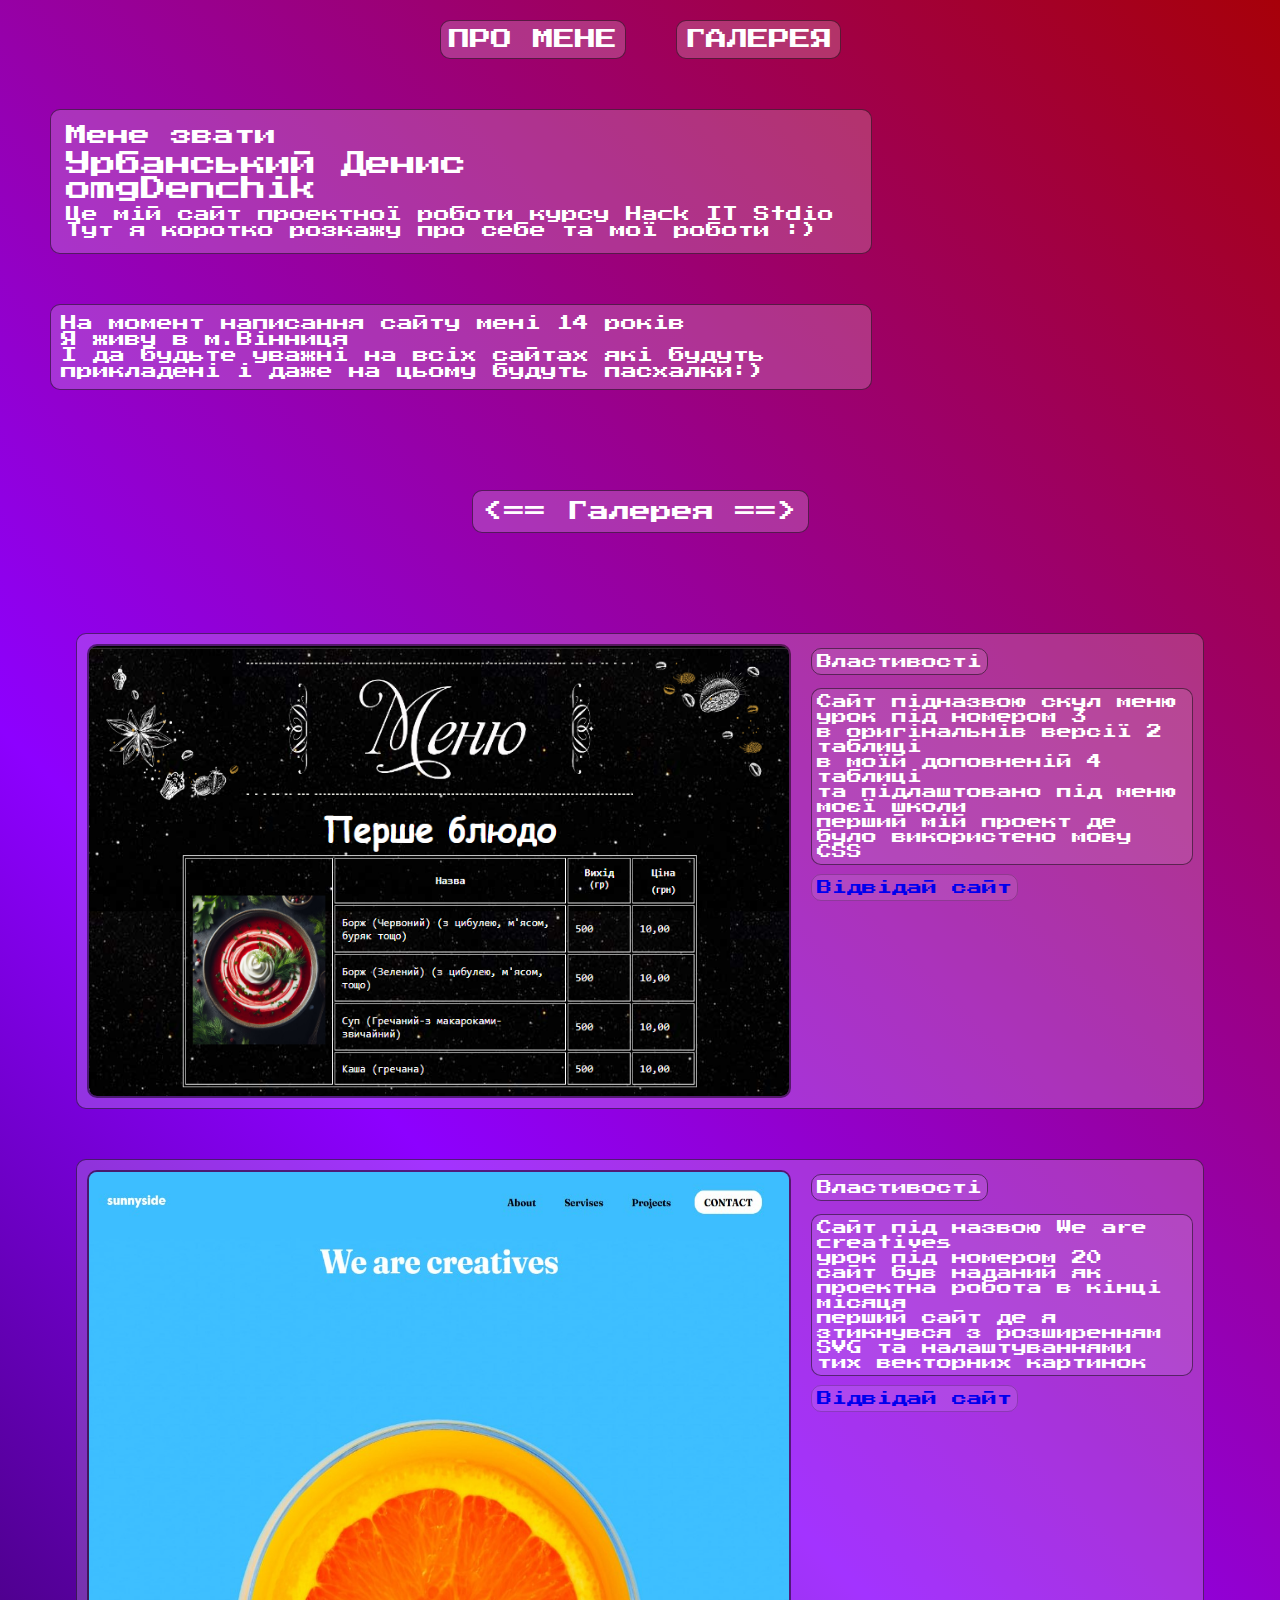
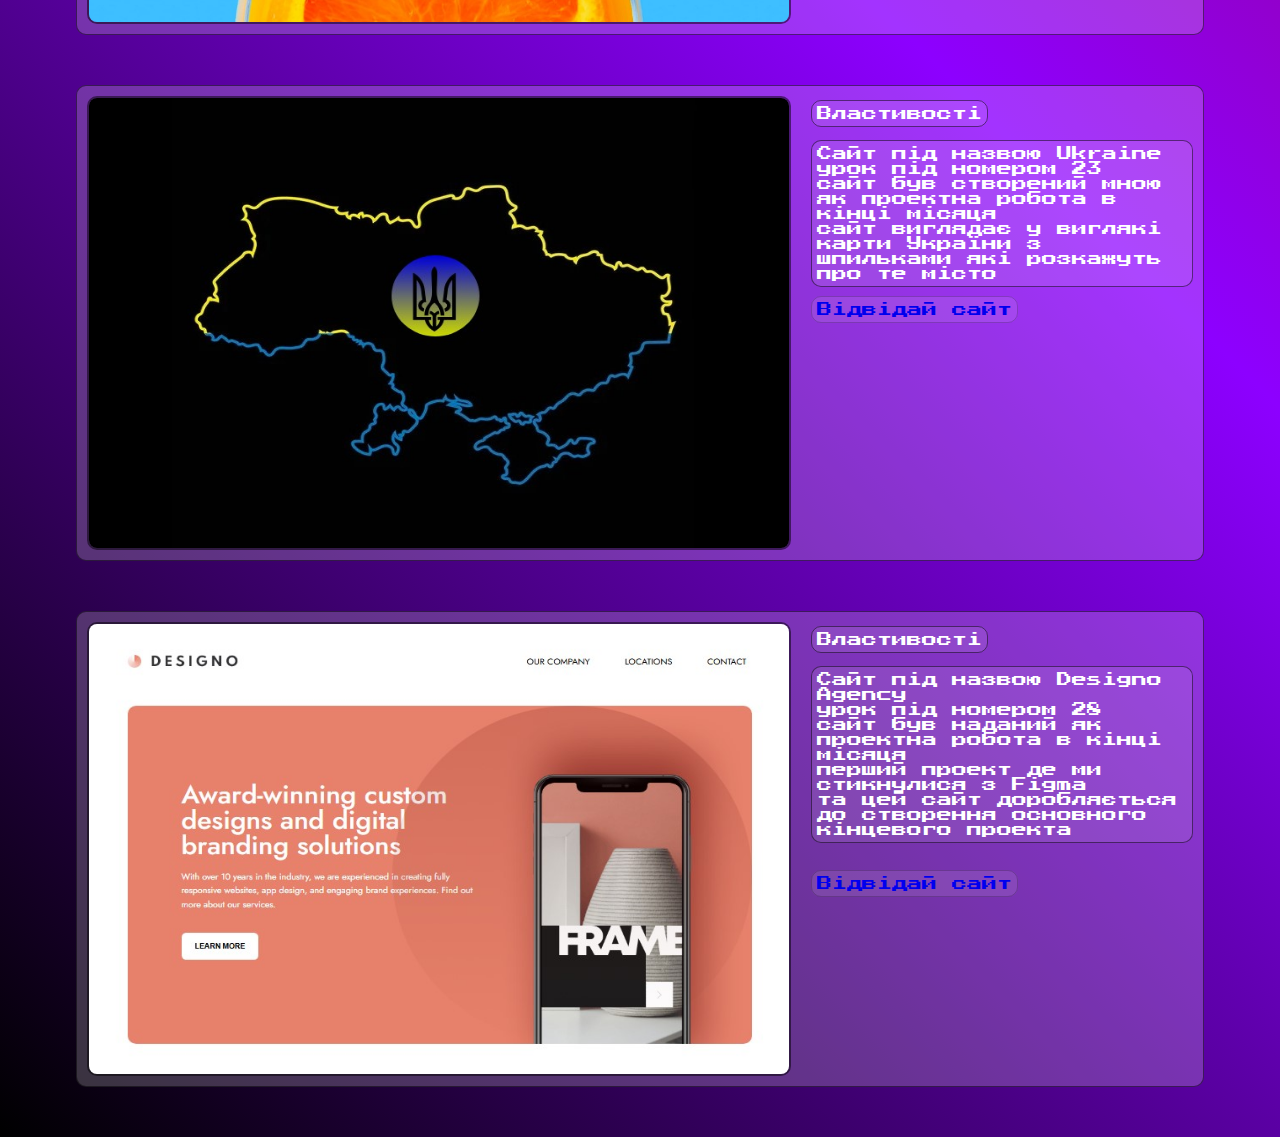
==== index.html @ 1aa91da4 "Add files via upload" ====
<!DOCTYPE html>
<html lang="en">
<head>
    <meta charset="UTF-8">
    <meta name="viewport" content="width=device-width, initial-scale=1.0">
    <title>Denis :)</title>
    <link rel="stylesheet" href="style.css">
</head>
<body>
    <header>
        <nav>
            <ul>
                <li><a href="#about_me">Про мене</a></li>
                <li><a href="#gallerey" >Галерея</a></li>
                
            </ul>
        </nav>
        <div class="header_name" id="about_me">
            <p>Мене звати</p>
            <p>Урбанський Денис <br>
            omgDenchik</p>
            <p>Це мій сайт проектної роботи курсу Hack IT Stdio<br>
            Тут я коротко розкажу про себе та мої роботи :)</p>
        </div>
    </header>
    <main>
        <section class="about_me">
            <p>На момент написання сайту мені 14 років <br>
            Я живу в м.Вінниця <br>
            І да будьте уважні на всіх сайтах які будуть прикладені і даже на цьому будуть пасхалки:)</p>
        </section>
        <section class="gallerey" id="gallerey">
            <div class="gall_header">
                <div class="gall_header_p">
                    <p><== Галерея ==></p>
                </div>
            </div>
            <div class="gal_list1 gal" >
                <img src="img/skrin1_menu.png" alt="">
                <div class="flex">

                
                <div class="gal_list_chek">
                    <input type="checkbox" id="gal_list_chek_leb1">
                    <label for="gal_list_chek_leb1">Властивості</label>
                    <div class="gal_list_chek_txt1 txt">
                        <p>створено: 19.11.2024 <br>
                            HTML: 185 рядків <br>
                            CSS: 145 рядків</p>
                    </div>
                </div>
                <div>
                    <p>Сайт підназвою скул меню <br>
                    урок під номером 3<br> 
                    в оригінальнів версії 2 таблиці <br> 
                    в моїй доповненій 4 таблиці <br> 
                    та підлаштовано під меню моєї школи<br> 
                    перший мій проект де було використено мову CSS</p>
                </div>

                <div class="skrin_a">
                    <a href="skrin1intex/intex.html" target="_blank">Відвідай сайт</a>

                </div>
            </div>
            </div>
            <div class="gal_list2 gal">
                <img src="img/skrin2_site.jpg" alt="">
                <div class="flex">
                <div class="gal_list_chek">
                    <input type="checkbox" id="gal_list_chek_leb2">
                    <label for="gal_list_chek_leb2">Властивості</label>
                    <div class="gal_list_chek_txt2 txt">
                        <p>
                            створено: 18.01.2025 <br>
                            HTML: 135 рядків <br>
                            CSS: 342 рядка
                        </p>
                    </div>
                </div>
                <div>
                    <p>Сайт під назвою We are creatives<br> 
                    урок під номером 20<br> 
                    сайт був наданий як проектна робота в кінці місяця<br> 
                    перший сайт де я зтикнувся з розширенням SVG та налаштуваннями<br> 
                    тих векторних картинок</p>
                </div>
                <div class="skrin_a">
                    <a href="skrin2intex/index.html" target="_blank">Відвідай сайт</a>

                </div>
            </div>
            </div>
            <div class="gal_list3 gal">
                <img src="img/skrin3_ukr.jpg" alt="">
                <div class="flex">
                <div class="gal_list_chek">
                    <input type="checkbox" id="gal_list_chek_leb3">
                    <label for="gal_list_chek_leb3">Властивості</label>
                    <div class="gal_list_chek_txt3  txt">
                        <p>створено: 01.02.2025 <br>
                            HTML: 274 рядків <br>
                            CSS: 402 рядка

                        </p>
                    </div>
                </div>
                <div>
                    <p>Сайт під назвою Ukraine<br> 
                    урок під номером 23<br> 
                    сайт був створений мною як проектна робота в кінці місяця<br> 
                    сайт виглядає у виглякі карти України з шпильками які розкажуть про те місто</p>
                </div>
                <div class="skrin_a">
                    <a href="skrin3intex/index.html" target="_blank">Відвідай сайт</a>

                </div>
            </div>
            </div>
            <div class="gal_list4 gal">
                <img src="img/skrin4_desingo.jpg" alt="">
                <div class="flex">
                <div class="gal_list_chek">
                    <input type="checkbox" id="gal_list_chek_leb4">
                    <label for="gal_list_chek_leb4">Властивості</label>
                    <div class="gal_list_chek_txt4 txt">
                        <p>створено: 15.02.2025 <br>
                            редактовано: 22.03.2025 <br>
                            HTML: 144 рядка <br>
                            CSS: 481 рядків <br>
                        </p>
                    </div>
                </div>
                <div>
                    <p>Сайт під назвою Designo Agency<br> 
                    урок під номером 28<br> 
                    сайт був наданий як проектна робота в кінці місяця<br> 
                    перший проект де ми стикнулися з Figma <br> 
                    та цей сайт доробляється до створення основного кінцевого проекта</p><br> 
                </div>
                <div class="skrin_a">
                    <a href="skrin4intex/index.html" target="_blank">Відвідай сайт</a>

                </div>
            </div>
            </div>

        </section>
    </main>

    
    


</body>
</html>
---- style.css ----
@import url('https://fonts.googleapis.com/css2?family=Press+Start+2P&display=swap');
@import url('https://fonts.googleapis.com/css2?family=Big+Shoulders+Stencil:opsz,wght@10..72,100..900&family=Tektur:wght@400..900&display=swap');

html{
    scroll-behavior: smooth;
    scroll-padding-top: 40px;
}
::-webkit-scrollbar {
    width: 12px;
}

::-webkit-scrollbar-track {
    background: rgb(145, 145, 145);
}

::-webkit-scrollbar-thumb {
    background: #464646;
    border-radius: 10px;
    border: rgb(145, 145, 145) 3px solid ; 
}

*{
    padding: 0;
    margin: 0;
    
}

body{
    background-color:rgb(255, 255, 255);
    background-image: linear-gradient(45deg, rgba(0,0,0,1) 0%, rgba(141,0,255,1) 50%, rgba(167,0,9,1) 100%);
    background-size: cover;
    background-repeat: no-repeat;
    min-height: 1000px;
    
}

nav ul{
    display: flex;
    justify-content: center;
    list-style: none;
    gap: 50px;
    padding-top: 20px;
}

nav ul li{
    font-size: 16pt;
    text-transform: uppercase;
    border: 1px rgba(0, 0, 0, 0.50) solid;
    border-radius: 10px;
    padding: 8px;
    display: flex;
    align-items: center;
    background-color: rgba(255, 255, 255, 0.20);
    transition:background-color 0.3s ease-in-out, transform 0.4s cubic-bezier(0.42, 0, 0.5, 3), color 0.3s ease-in-out ;

}

/*  */
nav ul li:hover{
    background-color: rgba(211, 211, 211, 0.63);
    transform: scale(1.1);
    

}

nav ul a{
    text-decoration: none;
    color: white;
    font-family: "Press Start 2P", system-ui;
    font-weight: 400;
    margin: 0;
}

.header_name{
    color: white;
    margin: 50px;
    font-family:"Press Start 2P", system-ui ;
    font-weight: 400;
    border: 1px rgba(0, 0, 0, 0.50) solid;
    border-radius: 10px;
    padding: 10px;
    width: 800px;
    background-color: rgba(255, 255, 255, 0.20);
    transition:background-color 0.3s ease-in-out, transform 0.4s cubic-bezier(0.42, 0, 0.5, 3), color 0.3s ease-in-out ;
}

.header_name:hover{
    background-color: rgba(211, 211, 211, 0.63);
    transform: scale(1.05);
}

.header_name p{
    margin: 5px;
}
.header_name p:nth-of-type(1){
    font-size: 16pt;
}

.header_name p:nth-of-type(2){
    font-size: 19pt;
}
.header_name p:nth-of-type(3){
    font-size: 12pt;
}

.about_me{
    color: white;
    margin: 50px;
    font-family:"Press Start 2P", system-ui ;
    font-weight: 400;
    border: 1px rgba(0, 0, 0, 0.50) solid;
    border-radius: 10px;
    padding: 10px;
    width: 800px;
    background-color: rgba(255, 255, 255, 0.20);
    transition:background-color 0.3s ease-in-out, transform 0.4s cubic-bezier(0.42, 0, 0.5, 3), color 0.3s ease-in-out ;
}

.about_me:hover{
    background-color: rgba(211, 211, 211, 0.63);
    transform: scale(1.05);
}

.gall_header{
    display: flex;
    justify-content: center;
    

}

.gall_header_p{
    color: white;
    margin: 50px;
    font-family:"Press Start 2P", system-ui ;
    font-weight: 400;
    border: 1px rgba(0, 0, 0, 0.50) solid;
    border-radius: 10px;
    padding: 10px;
    font-size: 16pt;
    background-color: rgba(255, 255, 255, 0.20);
    transition:background-color 0.3s ease-in-out, transform 0.4s cubic-bezier(0.42, 0, 0.5, 3), color 0.3s ease-in-out ;
}

.gall_header_p:hover{
    background-color: rgba(211, 211, 211, 0.63);
    transform: scale(1.05);
}

.gallerey{
    display: flex;
    flex-direction: column;
    align-items: center;
    justify-content: center;
    gap: 50px;
    margin-bottom: 50px;

}

.gal{
    display: flex;
    border: 1px rgba(0, 0, 0, 0.50) solid;
    border-radius: 10px;
    padding: 10px;
    color: white;
    gap: 20px;
    background-color: rgba(255, 255, 255, 0.20);
    transition:background-color 0.3s ease-in-out, transform 0.4s cubic-bezier(0.42, 0, 0.5, 3), color 0.3s ease-in-out ;
    

}

.gal:hover{
    background-color: rgba(200, 200, 200, 0.5);
    transform: scale(1.1);  

}

.gal img{
    width: 700px;
    height: 450px;
    border-radius: 10px;
    border: 2px rgba(0, 0, 0, 0.50) solid;


}

.gal p{
    max-width: 370px;
    background-color: rgba(255, 255, 255, 0.10);
    border: 1px rgba(0, 0, 0, 0.50) solid;
    border-radius: 10px;
    padding: 5px;
    
    font-size: 15px;
    font-family: "Press Start 2P", system-ui;
    font-weight: 400;
    margin: 0;
}

.flex{
    display: flex;
    flex-direction: column;
    gap: 15px;
}

.gal_list_chek {
    margin: 10px 0px 0px 0px;
    transition:transform 0.4s cubic-bezier(0.42, 0, 0.5, 3), color 0.3s ease-in-out ;
}

.gal_list_chek:hover{
    transform: scale(1.05);

}

#gal_list_chek_leb1:checked ~ .gal_list_chek_txt1{
    display: block;
    transform: translateY(0);
    bottom: 0;
    opacity: 1;
}
#gal_list_chek_leb2:checked ~ .gal_list_chek_txt2{
    display: block;
    transform: translateY(0);
    bottom: 0;
    opacity: 1;
}
#gal_list_chek_leb3:checked ~ .gal_list_chek_txt3{
    display: block;
    transform: translateY(0);
    bottom: 0;
    opacity: 1;
}
#gal_list_chek_leb4:checked ~ .gal_list_chek_txt4{
    display: block;
    transform: translateY(0);
    bottom: 0;
    opacity: 1;
}

.gal_list_chek_txt1{
    display: none;
    transform: translateY(-50px);
    transition:all 0.4s cubic-bezier(0.42, 0, 0.5, 3);
    bottom: -50px;
    opacity: 0;

}
.gal_list_chek_txt2{
    display: none;
    transform: translateY(-50px);
    transition:all 0.4s cubic-bezier(0.42, 0, 0.5, 3);
    bottom: -50px;
    opacity: 0;

}
.gal_list_chek_txt3{
    display: none;
    transform: translateY(-50px);
    transition:all 0.4s cubic-bezier(0.42, 0, 0.5, 3);
    bottom: -50px;
    opacity: 0;

}
.gal_list_chek_txt4{
    display: none;
    transform: translateY(-50px);
    transition:all 0.4s cubic-bezier(0.42, 0, 0.5, 3);
    bottom: -50px;
    opacity: 0;

}
.txt{
    font-size: 15px;
    font-family: "Press Start 2P", system-ui;
    font-weight: 400;
    margin: 0;
    border-radius: 10px;
    padding: 5px;
    
    
}

label{
    cursor: pointer;
    font-size: 15px;
    font-family: "Press Start 2P", system-ui;
    font-weight: 400;
    margin: 10px 0px 10px 0px;
    padding: 5px;

    background-color: rgba(255, 255, 255, 0.10);
    border: 1px rgba(0, 0, 0, 0.50) solid;
    border-radius: 10px;
    padding: 5px;
}

Input{
    display: none;
}

.skrin_a a{
    font-size: 15px;
    font-family: "Press Start 2P", system-ui;
    font-weight: 400;
    padding: 5px;
    background-color: rgba(255, 255, 255, 0.10);
    border: 1px rgba(0, 0, 0, 0.20) solid;
    border-radius: 10px;
    text-decoration: none;
    transition:all 0.4s cubic-bezier(0.42, 0, 0.5, 3);

}

.skrin_a:hover{
    transform: scale(1.05);
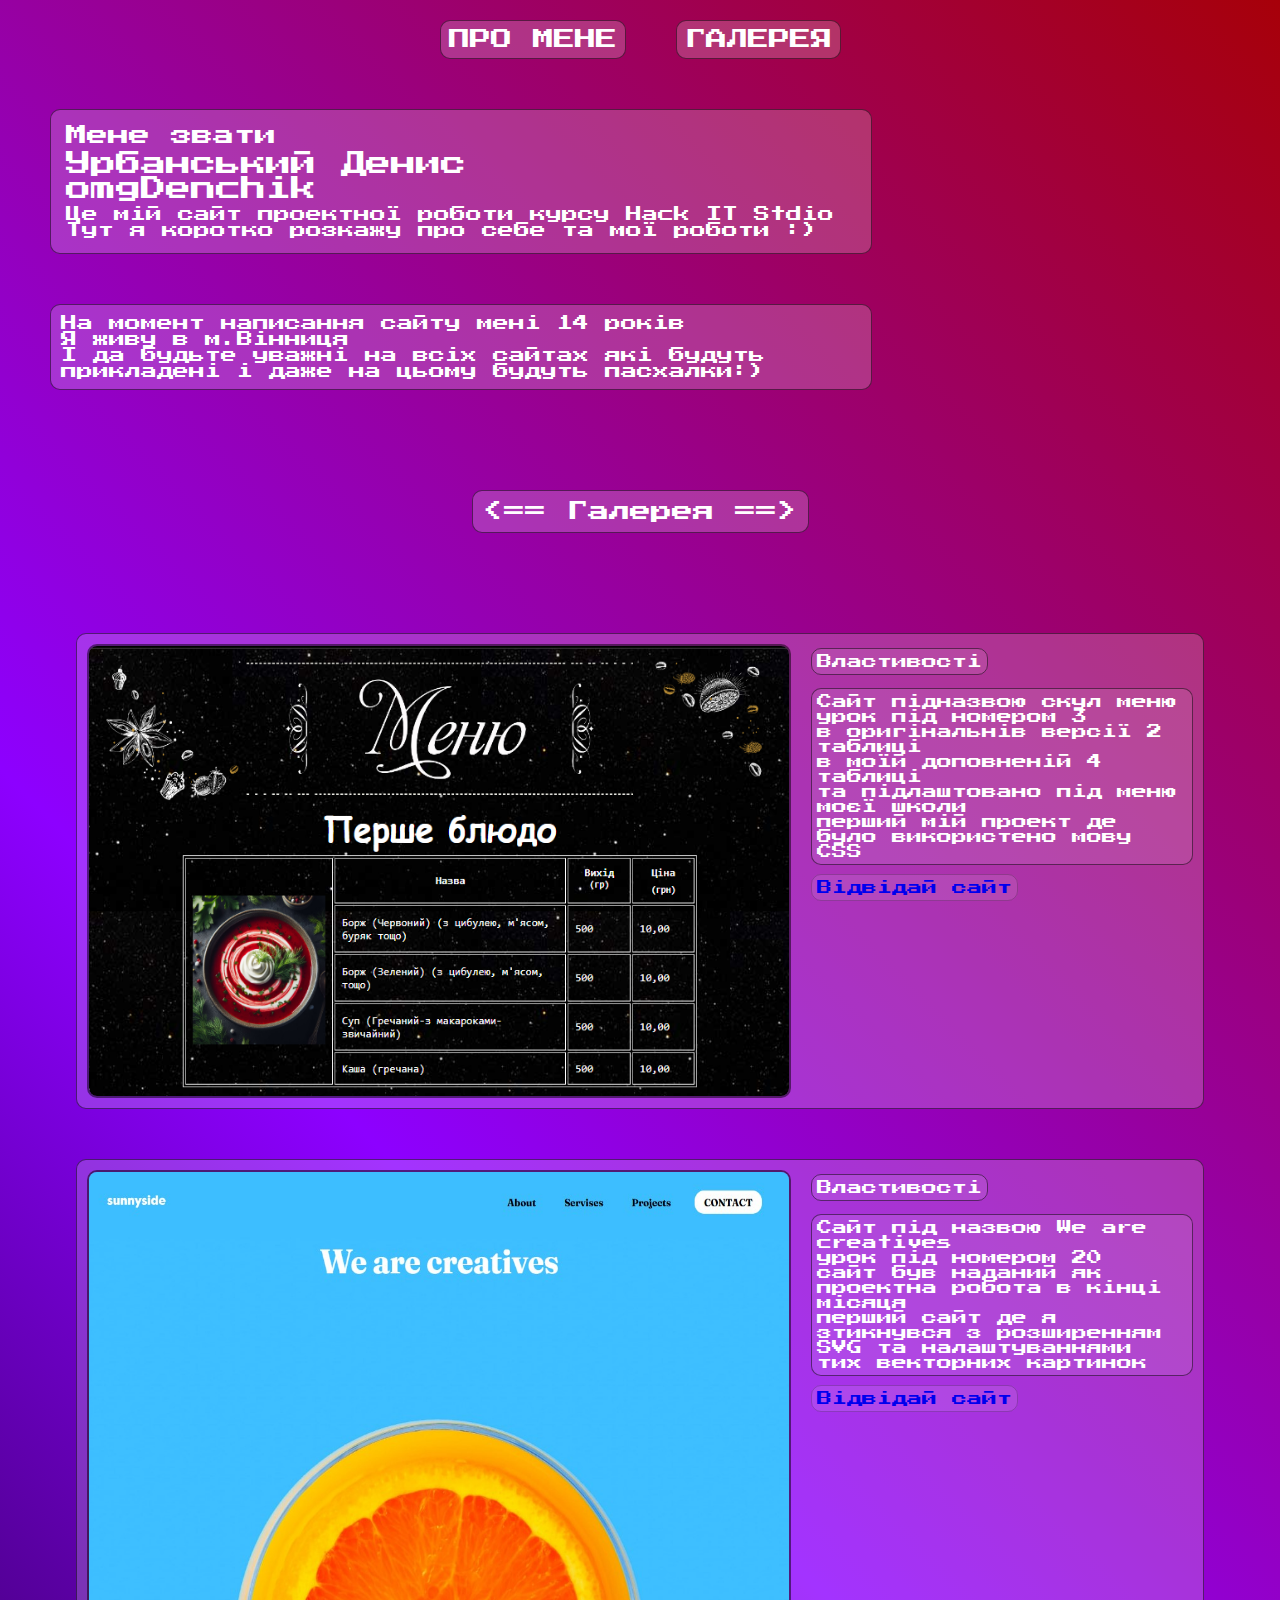
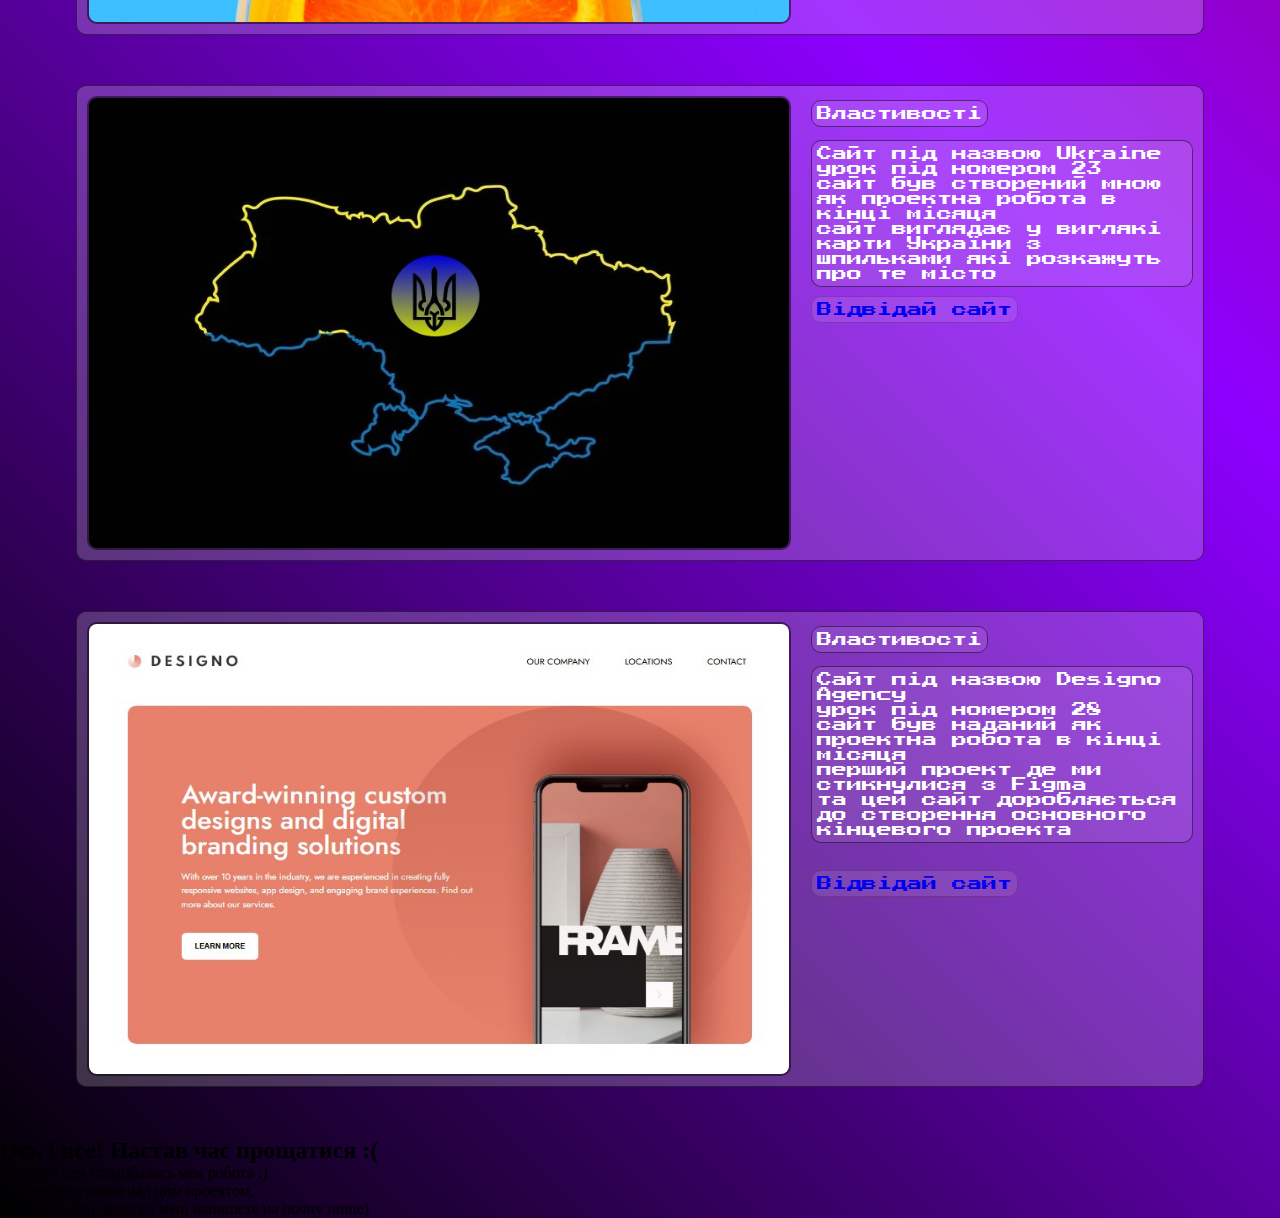
==== commit f0f7a723: "Update index.html" ====
--- a/index.html
+++ b/index.html
@@ -146,11 +146,23 @@
             </div>
 
         </section>
+        <div class="good_finih">
+            <div class="good_finih_txt">
+                <h2>Ось і все! Настав час прощатися :(</h2>
+                <p>Надіюсь вам сподобалась моя робота :) <br>
+                Я довго працював над цим проектом, <br>
+                і я буду радий якщо ви мені напишете на почну нище)</p>
+            </div>
+        </div>
     </main>
+
+    <footer>
+
+    </footer>
 
     
     
 
 
 </body>
-</html>+</html>
--- a/style.css
+++ b/style.css
@@ -313,5 +313,6 @@
 }
 
 .skrin_a:hover{
-    transform: scale(1.05);
-
+    transform: scale(1.05);
+}
+
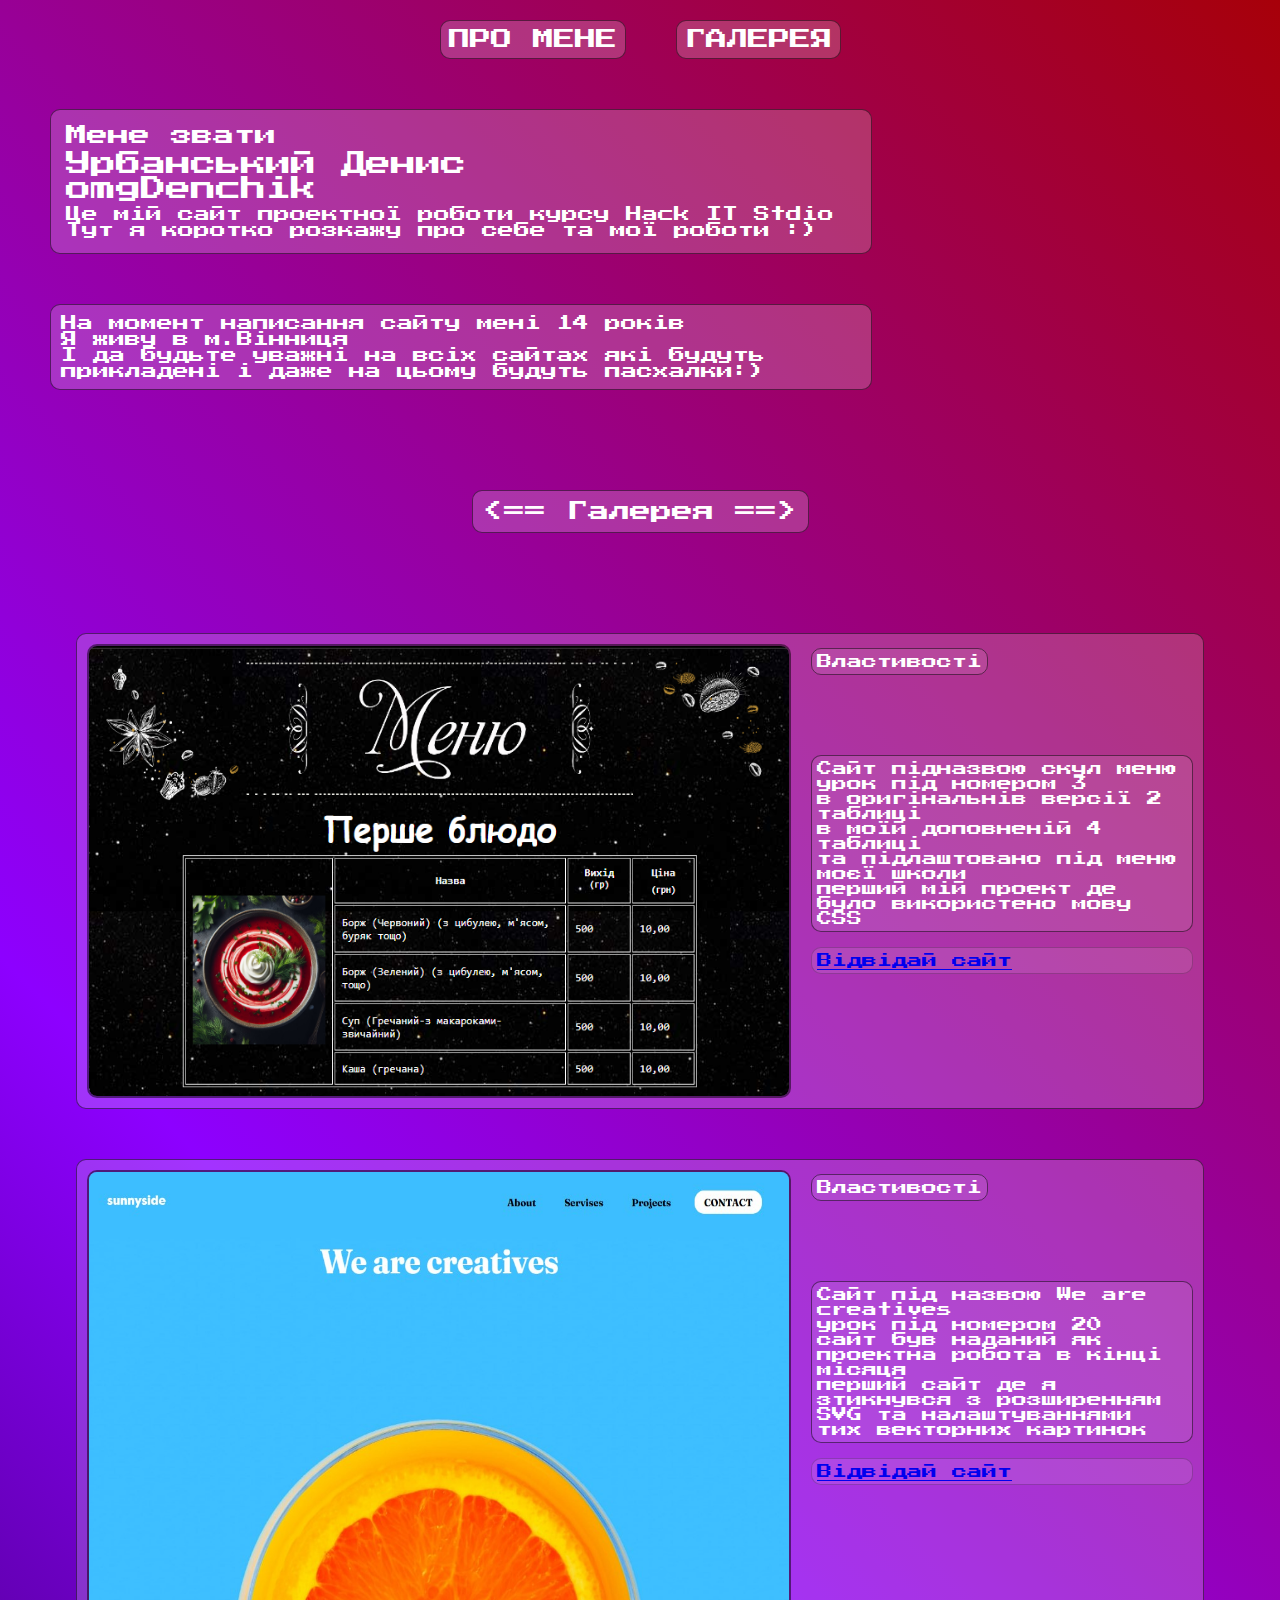
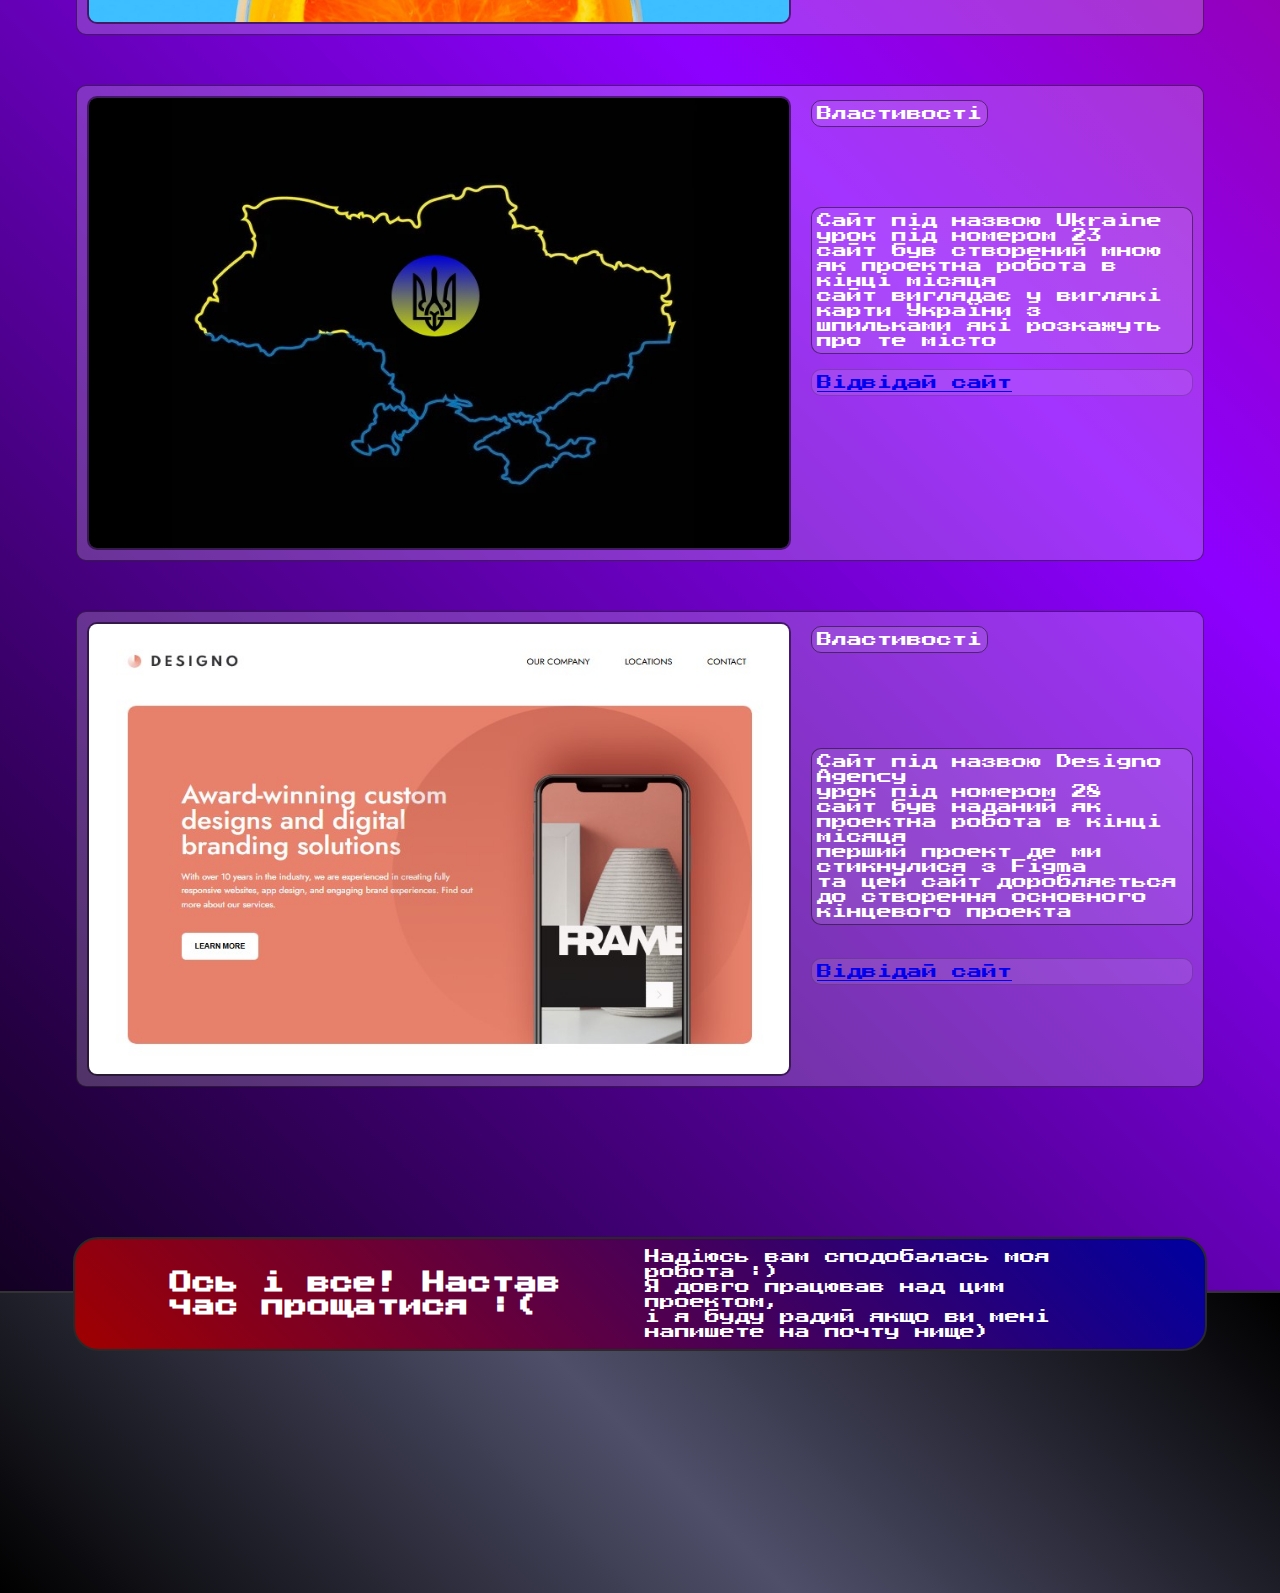
==== commit 9294aaab: "Add files via upload" ====
--- a/index.html
+++ b/index.html
@@ -1,168 +1,181 @@
 <!DOCTYPE html>
 <html lang="en">
+
 <head>
-    <meta charset="UTF-8">
-    <meta name="viewport" content="width=device-width, initial-scale=1.0">
+    <meta charset="UTF-8" />
+    <meta name="viewport" content="width=device-width, initial-scale=1.0" />
     <title>Denis :)</title>
-    <link rel="stylesheet" href="style.css">
+    <link rel="stylesheet" href="style.css" />
 </head>
+
 <body>
     <header>
         <nav>
             <ul>
                 <li><a href="#about_me">Про мене</a></li>
-                <li><a href="#gallerey" >Галерея</a></li>
-                
+                <li><a href="#gallerey">Галерея</a></li>
             </ul>
         </nav>
         <div class="header_name" id="about_me">
             <p>Мене звати</p>
-            <p>Урбанський Денис <br>
-            omgDenchik</p>
-            <p>Це мій сайт проектної роботи курсу Hack IT Stdio<br>
-            Тут я коротко розкажу про себе та мої роботи :)</p>
+            <p>
+                Урбанський Денис <br />
+                omgDenchik
+            </p>
+            <p>
+                Це мій сайт проектної роботи курсу Hack IT Stdio<br />
+                Тут я коротко розкажу про себе та мої роботи :)
+            </p>
         </div>
     </header>
     <main>
         <section class="about_me">
-            <p>На момент написання сайту мені 14 років <br>
-            Я живу в м.Вінниця <br>
-            І да будьте уважні на всіх сайтах які будуть прикладені і даже на цьому будуть пасхалки:)</p>
+            <p>
+                На момент написання сайту мені 14 років <br />
+                Я живу в м.Вінниця <br />
+                І да будьте уважні на всіх сайтах які будуть прикладені і даже на
+                цьому будуть пасхалки:)
+            </p>
         </section>
         <section class="gallerey" id="gallerey">
             <div class="gall_header">
                 <div class="gall_header_p">
-                    <p><== Галерея ==></p>
+                    <p>
+                        <== Галерея ==>
+                    </p>
                 </div>
             </div>
-            <div class="gal_list1 gal" >
-                <img src="img/skrin1_menu.png" alt="">
+            <div class="gal_list1 gal">
+                <img src="img/skrin1_menu.png" alt="" />
                 <div class="flex">
+                    <div class="gal_list_chek">
+                        <input type="checkbox" id="gal_list_chek_leb1" />
+                        <label for="gal_list_chek_leb1">Властивості</label>
+                        <div class="gal_list_chek_txt1 txt">
+                            <p>
+                                створено: 19.11.2024 <br />
+                                HTML: 185 рядків <br />
+                                CSS: 145 рядків
+                            </p>
+                        </div>
+                    </div>
+                    <div>
+                        <p>
+                            Сайт підназвою скул меню <br />
+                            урок під номером 3<br />
+                            в оригінальнів версії 2 таблиці <br />
+                            в моїй доповненій 4 таблиці <br />
+                            та підлаштовано під меню моєї школи<br />
+                            перший мій проект де було використено мову CSS
+                        </p>
+                    </div>
 
-                
-                <div class="gal_list_chek">
-                    <input type="checkbox" id="gal_list_chek_leb1">
-                    <label for="gal_list_chek_leb1">Властивості</label>
-                    <div class="gal_list_chek_txt1 txt">
-                        <p>створено: 19.11.2024 <br>
-                            HTML: 185 рядків <br>
-                            CSS: 145 рядків</p>
+                    <div class="skrin_a">
+                        <a href="skrin1intex/intex.html" target="_blank">Відвідай сайт</a>
                     </div>
                 </div>
-                <div>
-                    <p>Сайт підназвою скул меню <br>
-                    урок під номером 3<br> 
-                    в оригінальнів версії 2 таблиці <br> 
-                    в моїй доповненій 4 таблиці <br> 
-                    та підлаштовано під меню моєї школи<br> 
-                    перший мій проект де було використено мову CSS</p>
-                </div>
-
-                <div class="skrin_a">
-                    <a href="skrin1intex/intex.html" target="_blank">Відвідай сайт</a>
-
+            </div>
+            <div class="gal_list2 gal">
+                <img src="img/skrin2_site.jpg" alt="" />
+                <div class="flex">
+                    <div class="gal_list_chek">
+                        <input type="checkbox" id="gal_list_chek_leb2" />
+                        <label for="gal_list_chek_leb2">Властивості</label>
+                        <div class="gal_list_chek_txt2 txt">
+                            <p>
+                                створено: 18.01.2025 <br />
+                                HTML: 135 рядків <br />
+                                CSS: 342 рядка
+                            </p>
+                        </div>
+                    </div>
+                    <div>
+                        <p>
+                            Сайт під назвою We are creatives<br />
+                            урок під номером 20<br />
+                            сайт був наданий як проектна робота в кінці місяця<br />
+                            перший сайт де я зтикнувся з розширенням SVG та
+                            налаштуваннями<br />
+                            тих векторних картинок
+                        </p>
+                    </div>
+                    <div class="skrin_a">
+                        <a href="skrin2intex/index.html" target="_blank">Відвідай сайт</a>
+                    </div>
                 </div>
             </div>
-            </div>
-            <div class="gal_list2 gal">
-                <img src="img/skrin2_site.jpg" alt="">
+            <div class="gal_list3 gal">
+                <img src="img/skrin3_ukr.jpg" alt="" />
                 <div class="flex">
-                <div class="gal_list_chek">
-                    <input type="checkbox" id="gal_list_chek_leb2">
-                    <label for="gal_list_chek_leb2">Властивості</label>
-                    <div class="gal_list_chek_txt2 txt">
+                    <div class="gal_list_chek">
+                        <input type="checkbox" id="gal_list_chek_leb3" />
+                        <label for="gal_list_chek_leb3">Властивості</label>
+                        <div class="gal_list_chek_txt3 txt">
+                            <p>
+                                створено: 01.02.2025 <br />
+                                HTML: 274 рядків <br />
+                                CSS: 402 рядка
+                            </p>
+                        </div>
+                    </div>
+                    <div>
                         <p>
-                            створено: 18.01.2025 <br>
-                            HTML: 135 рядків <br>
-                            CSS: 342 рядка
+                            Сайт під назвою Ukraine<br />
+                            урок під номером 23<br />
+                            сайт був створений мною як проектна робота в кінці місяця<br />
+                            сайт виглядає у виглякі карти України з шпильками які розкажуть
+                            про те місто
                         </p>
                     </div>
-                </div>
-                <div>
-                    <p>Сайт під назвою We are creatives<br> 
-                    урок під номером 20<br> 
-                    сайт був наданий як проектна робота в кінці місяця<br> 
-                    перший сайт де я зтикнувся з розширенням SVG та налаштуваннями<br> 
-                    тих векторних картинок</p>
-                </div>
-                <div class="skrin_a">
-                    <a href="skrin2intex/index.html" target="_blank">Відвідай сайт</a>
-
+                    <div class="skrin_a">
+                        <a href="skrin3intex/index.html" target="_blank">Відвідай сайт</a>
+                    </div>
                 </div>
             </div>
-            </div>
-            <div class="gal_list3 gal">
-                <img src="img/skrin3_ukr.jpg" alt="">
+            <div class="gal_list4 gal">
+                <img src="img/skrin4_desingo.jpg" alt="" />
                 <div class="flex">
-                <div class="gal_list_chek">
-                    <input type="checkbox" id="gal_list_chek_leb3">
-                    <label for="gal_list_chek_leb3">Властивості</label>
-                    <div class="gal_list_chek_txt3  txt">
-                        <p>створено: 01.02.2025 <br>
-                            HTML: 274 рядків <br>
-                            CSS: 402 рядка
-
+                    <div class="gal_list_chek">
+                        <input type="checkbox" id="gal_list_chek_leb4" />
+                        <label for="gal_list_chek_leb4">Властивості</label>
+                        <div class="gal_list_chek_txt4 txt">
+                            <p>
+                                створено: 15.02.2025 <br />
+                                редактовано: 22.03.2025 <br />
+                                HTML: 150 рядків <br />
+                                CSS: 421 рядок <br />
+                            </p>
+                        </div>
+                    </div>
+                    <div>
+                        <p>
+                            Сайт під назвою Designo Agency<br />
+                            урок під номером 28<br />
+                            сайт був наданий як проектна робота в кінці місяця<br />
+                            перший проект де ми стикнулися з Figma <br />
+                            та цей сайт доробляється до створення основного кінцевого
+                            проекта
                         </p>
+                        <br />
+                    </div>
+                    <div class="skrin_a">
+                        <a href="skrin4intex/index.html" target="_blank">Відвідай сайт</a>
                     </div>
                 </div>
-                <div>
-                    <p>Сайт під назвою Ukraine<br> 
-                    урок під номером 23<br> 
-                    сайт був створений мною як проектна робота в кінці місяця<br> 
-                    сайт виглядає у виглякі карти України з шпильками які розкажуть про те місто</p>
-                </div>
-                <div class="skrin_a">
-                    <a href="skrin3intex/index.html" target="_blank">Відвідай сайт</a>
-
-                </div>
             </div>
-            </div>
-            <div class="gal_list4 gal">
-                <img src="img/skrin4_desingo.jpg" alt="">
-                <div class="flex">
-                <div class="gal_list_chek">
-                    <input type="checkbox" id="gal_list_chek_leb4">
-                    <label for="gal_list_chek_leb4">Властивості</label>
-                    <div class="gal_list_chek_txt4 txt">
-                        <p>створено: 15.02.2025 <br>
-                            редактовано: 22.03.2025 <br>
-                            HTML: 144 рядка <br>
-                            CSS: 481 рядків <br>
-                        </p>
-                    </div>
-                </div>
-                <div>
-                    <p>Сайт під назвою Designo Agency<br> 
-                    урок під номером 28<br> 
-                    сайт був наданий як проектна робота в кінці місяця<br> 
-                    перший проект де ми стикнулися з Figma <br> 
-                    та цей сайт доробляється до створення основного кінцевого проекта</p><br> 
-                </div>
-                <div class="skrin_a">
-                    <a href="skrin4intex/index.html" target="_blank">Відвідай сайт</a>
-
-                </div>
-            </div>
-            </div>
-
         </section>
         <div class="good_finih">
             <div class="good_finih_txt">
                 <h2>Ось і все! Настав час прощатися :(</h2>
                 <p>Надіюсь вам сподобалась моя робота :) <br>
                 Я довго працював над цим проектом, <br>
-                і я буду радий якщо ви мені напишете на почну нище)</p>
+                і я буду радий якщо ви мені напишете на почту нище)</p>
             </div>
         </div>
     </main>
-
     <footer>
 
     </footer>
+</body>
 
-    
-    
-
-
-</body>
-</html>
+</html>--- a/style.css
+++ b/style.css
@@ -1,10 +1,11 @@
 @import url('https://fonts.googleapis.com/css2?family=Press+Start+2P&display=swap');
 @import url('https://fonts.googleapis.com/css2?family=Big+Shoulders+Stencil:opsz,wght@10..72,100..900&family=Tektur:wght@400..900&display=swap');
 
-html{
+html {
     scroll-behavior: smooth;
     scroll-padding-top: 40px;
 }
+
 ::-webkit-scrollbar {
     width: 12px;
 }
@@ -16,25 +17,25 @@
 ::-webkit-scrollbar-thumb {
     background: #464646;
     border-radius: 10px;
-    border: rgb(145, 145, 145) 3px solid ; 
-}
-
-*{
+    border: rgb(145, 145, 145) 3px solid;
+}
+
+* {
     padding: 0;
     margin: 0;
-    
-}
-
-body{
-    background-color:rgb(255, 255, 255);
-    background-image: linear-gradient(45deg, rgba(0,0,0,1) 0%, rgba(141,0,255,1) 50%, rgba(167,0,9,1) 100%);
+
+}
+
+body {
+    background-color: rgb(255, 255, 255);
+    background-image: linear-gradient(45deg, rgba(0, 0, 0, 1) 0%, rgba(141, 0, 255, 1) 50%, rgba(167, 0, 9, 1) 100%);
     background-size: cover;
     background-repeat: no-repeat;
     min-height: 1000px;
-    
-}
-
-nav ul{
+
+}
+
+nav ul {
     display: flex;
     justify-content: center;
     list-style: none;
@@ -42,7 +43,7 @@
     padding-top: 20px;
 }
 
-nav ul li{
+nav ul li {
     font-size: 16pt;
     text-transform: uppercase;
     border: 1px rgba(0, 0, 0, 0.50) solid;
@@ -51,19 +52,17 @@
     display: flex;
     align-items: center;
     background-color: rgba(255, 255, 255, 0.20);
-    transition:background-color 0.3s ease-in-out, transform 0.4s cubic-bezier(0.42, 0, 0.5, 3), color 0.3s ease-in-out ;
-
-}
-
-/*  */
-nav ul li:hover{
+    transition: background-color 0.3s ease-in-out, transform 0.4s cubic-bezier(0.42, 0, 0.5, 3), color 0.3s ease-in-out;
+}
+
+nav ul li:hover {
     background-color: rgba(211, 211, 211, 0.63);
     transform: scale(1.1);
-    
-
-}
-
-nav ul a{
+
+
+}
+
+nav ul a {
     text-decoration: none;
     color: white;
     font-family: "Press Start 2P", system-ui;
@@ -71,82 +70,84 @@
     margin: 0;
 }
 
-.header_name{
+.header_name {
     color: white;
     margin: 50px;
-    font-family:"Press Start 2P", system-ui ;
+    font-family: "Press Start 2P", system-ui;
     font-weight: 400;
     border: 1px rgba(0, 0, 0, 0.50) solid;
     border-radius: 10px;
     padding: 10px;
     width: 800px;
     background-color: rgba(255, 255, 255, 0.20);
-    transition:background-color 0.3s ease-in-out, transform 0.4s cubic-bezier(0.42, 0, 0.5, 3), color 0.3s ease-in-out ;
-}
-
-.header_name:hover{
+    transition: background-color 0.3s ease-in-out, transform 0.4s cubic-bezier(0.42, 0, 0.5, 3), color 0.3s ease-in-out;
+}
+
+.header_name:hover {
     background-color: rgba(211, 211, 211, 0.63);
     transform: scale(1.05);
 }
 
-.header_name p{
+.header_name p {
     margin: 5px;
 }
-.header_name p:nth-of-type(1){
+
+.header_name p:nth-of-type(1) {
     font-size: 16pt;
 }
 
-.header_name p:nth-of-type(2){
+.header_name p:nth-of-type(2) {
     font-size: 19pt;
 }
-.header_name p:nth-of-type(3){
+
+.header_name p:nth-of-type(3) {
     font-size: 12pt;
 }
 
-.about_me{
+.about_me {
     color: white;
     margin: 50px;
-    font-family:"Press Start 2P", system-ui ;
+    font-family: "Press Start 2P", system-ui;
     font-weight: 400;
     border: 1px rgba(0, 0, 0, 0.50) solid;
     border-radius: 10px;
     padding: 10px;
     width: 800px;
     background-color: rgba(255, 255, 255, 0.20);
-    transition:background-color 0.3s ease-in-out, transform 0.4s cubic-bezier(0.42, 0, 0.5, 3), color 0.3s ease-in-out ;
-}
-
-.about_me:hover{
+    transition: background-color 0.3s ease-in-out, transform 0.4s cubic-bezier(0.42, 0, 0.5, 3), color 0.3s ease-in-out;
+}
+
+.about_me:hover {
     background-color: rgba(211, 211, 211, 0.63);
     transform: scale(1.05);
 }
 
-.gall_header{
+.gall_header {
     display: flex;
     justify-content: center;
-    
-
-}
-
-.gall_header_p{
+
+
+}
+
+.gall_header_p {
     color: white;
     margin: 50px;
-    font-family:"Press Start 2P", system-ui ;
+    font-family: "Press Start 2P", system-ui;
     font-weight: 400;
     border: 1px rgba(0, 0, 0, 0.50) solid;
     border-radius: 10px;
     padding: 10px;
     font-size: 16pt;
     background-color: rgba(255, 255, 255, 0.20);
-    transition:background-color 0.3s ease-in-out, transform 0.4s cubic-bezier(0.42, 0, 0.5, 3), color 0.3s ease-in-out ;
-}
-
-.gall_header_p:hover{
+    transition: background-color 0.3s ease-in-out, transform 0.4s cubic-bezier(0.42, 0, 0.5, 3), color 0.3s ease-in-out;
+}
+
+.gall_header_p:hover {
     background-color: rgba(211, 211, 211, 0.63);
     transform: scale(1.05);
 }
 
-.gallerey{
+.gallerey {
     display: flex;
     flex-direction: column;
     align-items: center;
@@ -156,7 +157,7 @@
 
 }
 
-.gal{
+.gal {
     display: flex;
     border: 1px rgba(0, 0, 0, 0.50) solid;
     border-radius: 10px;
@@ -164,18 +165,18 @@
     color: white;
     gap: 20px;
     background-color: rgba(255, 255, 255, 0.20);
-    transition:background-color 0.3s ease-in-out, transform 0.4s cubic-bezier(0.42, 0, 0.5, 3), color 0.3s ease-in-out ;
-    
-
-}
-
-.gal:hover{
+    transition: background-color 0.3s ease-in-out, transform 0.4s cubic-bezier(0.42, 0, 0.5, 3), color 0.3s ease-in-out;
+
+
+}
+
+.gal:hover {
     background-color: rgba(200, 200, 200, 0.5);
-    transform: scale(1.1);  
-
-}
-
-.gal img{
+    transform: scale(1.06);
+
+}
+
+.gal img {
     width: 700px;
     height: 450px;
     border-radius: 10px;
@@ -184,20 +185,20 @@
 
 }
 
-.gal p{
+.gal p {
     max-width: 370px;
     background-color: rgba(255, 255, 255, 0.10);
     border: 1px rgba(0, 0, 0, 0.50) solid;
     border-radius: 10px;
     padding: 5px;
-    
+
     font-size: 15px;
     font-family: "Press Start 2P", system-ui;
     font-weight: 400;
     margin: 0;
 }
 
-.flex{
+.flex {
     display: flex;
     flex-direction: column;
     gap: 15px;
@@ -205,83 +206,90 @@
 
 .gal_list_chek {
     margin: 10px 0px 0px 0px;
-    transition:transform 0.4s cubic-bezier(0.42, 0, 0.5, 3), color 0.3s ease-in-out ;
-}
-
-.gal_list_chek:hover{
-    transform: scale(1.05);
-
-}
-
-#gal_list_chek_leb1:checked ~ .gal_list_chek_txt1{
-    display: block;
+    transition: transform 0.4s cubic-bezier(0.42, 0, 0.5, 3), color 0.3s ease-in-out;
+}
+
+.gal_list_chek:hover {
+    transform: scale(1.05);
+
+}
+
+#gal_list_chek_leb1:checked~.gal_list_chek_txt1 {
+    visibility: visible;
     transform: translateY(0);
     bottom: 0;
     opacity: 1;
 }
-#gal_list_chek_leb2:checked ~ .gal_list_chek_txt2{
-    display: block;
+
+#gal_list_chek_leb2:checked~.gal_list_chek_txt2 {
+    visibility: visible;
     transform: translateY(0);
     bottom: 0;
     opacity: 1;
 }
-#gal_list_chek_leb3:checked ~ .gal_list_chek_txt3{
-    display: block;
+
+#gal_list_chek_leb3:checked~.gal_list_chek_txt3 {
+    visibility: visible;
     transform: translateY(0);
     bottom: 0;
     opacity: 1;
 }
-#gal_list_chek_leb4:checked ~ .gal_list_chek_txt4{
-    display: block;
+
+#gal_list_chek_leb4:checked~.gal_list_chek_txt4 {
+    visibility: visible;
     transform: translateY(0);
     bottom: 0;
     opacity: 1;
 }
 
-.gal_list_chek_txt1{
-    display: none;
+.gal_list_chek_txt1 {
+    visibility: hidden;
     transform: translateY(-50px);
-    transition:all 0.4s cubic-bezier(0.42, 0, 0.5, 3);
+    transition: all 0.4s cubic-bezier(0.42, 0, 0.5, 3);
     bottom: -50px;
     opacity: 0;
 
 }
-.gal_list_chek_txt2{
-    display: none;
+
+.gal_list_chek_txt2 {
+    visibility: hidden;
     transform: translateY(-50px);
-    transition:all 0.4s cubic-bezier(0.42, 0, 0.5, 3);
+    transition: all 0.4s cubic-bezier(0.42, 0, 0.5, 3);
     bottom: -50px;
     opacity: 0;
 
 }
-.gal_list_chek_txt3{
-    display: none;
+
+.gal_list_chek_txt3 {
+    visibility: hidden;
     transform: translateY(-50px);
-    transition:all 0.4s cubic-bezier(0.42, 0, 0.5, 3);
+    transition: all 0.4s cubic-bezier(0.42, 0, 0.5, 3);
     bottom: -50px;
     opacity: 0;
 
 }
-.gal_list_chek_txt4{
-    display: none;
+
+.gal_list_chek_txt4 {
+    visibility: hidden;
     transform: translateY(-50px);
-    transition:all 0.4s cubic-bezier(0.42, 0, 0.5, 3);
+    transition: all 0.4s cubic-bezier(0.42, 0, 0.5, 3);
     bottom: -50px;
     opacity: 0;
 
 }
-.txt{
+
+.txt {
     font-size: 15px;
     font-family: "Press Start 2P", system-ui;
     font-weight: 400;
     margin: 0;
     border-radius: 10px;
     padding: 5px;
-    
-    
-}
-
-label{
+
+
+}
+
+label {
     cursor: pointer;
     font-size: 15px;
     font-family: "Press Start 2P", system-ui;
@@ -295,11 +303,11 @@
     padding: 5px;
 }
 
-Input{
+Input {
     display: none;
 }
 
-.skrin_a a{
+.skrin_a {
     font-size: 15px;
     font-family: "Press Start 2P", system-ui;
     font-weight: 400;
@@ -308,11 +316,55 @@
     border: 1px rgba(0, 0, 0, 0.20) solid;
     border-radius: 10px;
     text-decoration: none;
-    transition:all 0.4s cubic-bezier(0.42, 0, 0.5, 3);
-
-}
-
-.skrin_a:hover{
-    transform: scale(1.05);
-}
-
+    transition: all 0.4s cubic-bezier(0.42, 0, 0.5, 3);
+
+}
+
+.skrin_a:hover {
+    transform: scale(1.05);
+}
+
+.good_finih{
+    display: flex;
+    align-items: center;
+    justify-content: center;
+    position: relative;
+}
+
+.good_finih_txt{
+    margin: 100px 1px -60px;
+    background: rgb(160,0,0);
+    background: linear-gradient(45deg, rgba(160,0,0,1) 0%, rgba(0,0,160,1) 100%);
+    padding: 10px 95px 10px;
+    border-radius: 25px;
+    border: 2px rgb(41, 41, 41) solid;
+    display: flex;
+    align-items: center;
+    justify-content: space-between;
+    z-index: 2;
+    width: 940px;
+    transition: all 0.4s cubic-bezier(0.42, 0, 0.5, 3);
+    color: white;
+    font-size: 15px;
+    font-family: "Press Start 2P", system-ui;
+    font-weight: 400;
+}
+
+.good_finih_txt:hover{
+    transform: scale(1.05);
+
+}
+
+
+
+footer{
+    background: rgb(0,0,0);
+    background: linear-gradient(45deg, rgba(0,0,0,1) 0%, rgba(79,79,106,1) 50%, rgba(0,0,0,1) 100%);
+    height: 200px;
+    text-align: center;
+    padding: 50px;
+    position: relative;
+    z-index: 1;
+    border-top: 2px rgb(51, 51, 51) solid;
+    
+}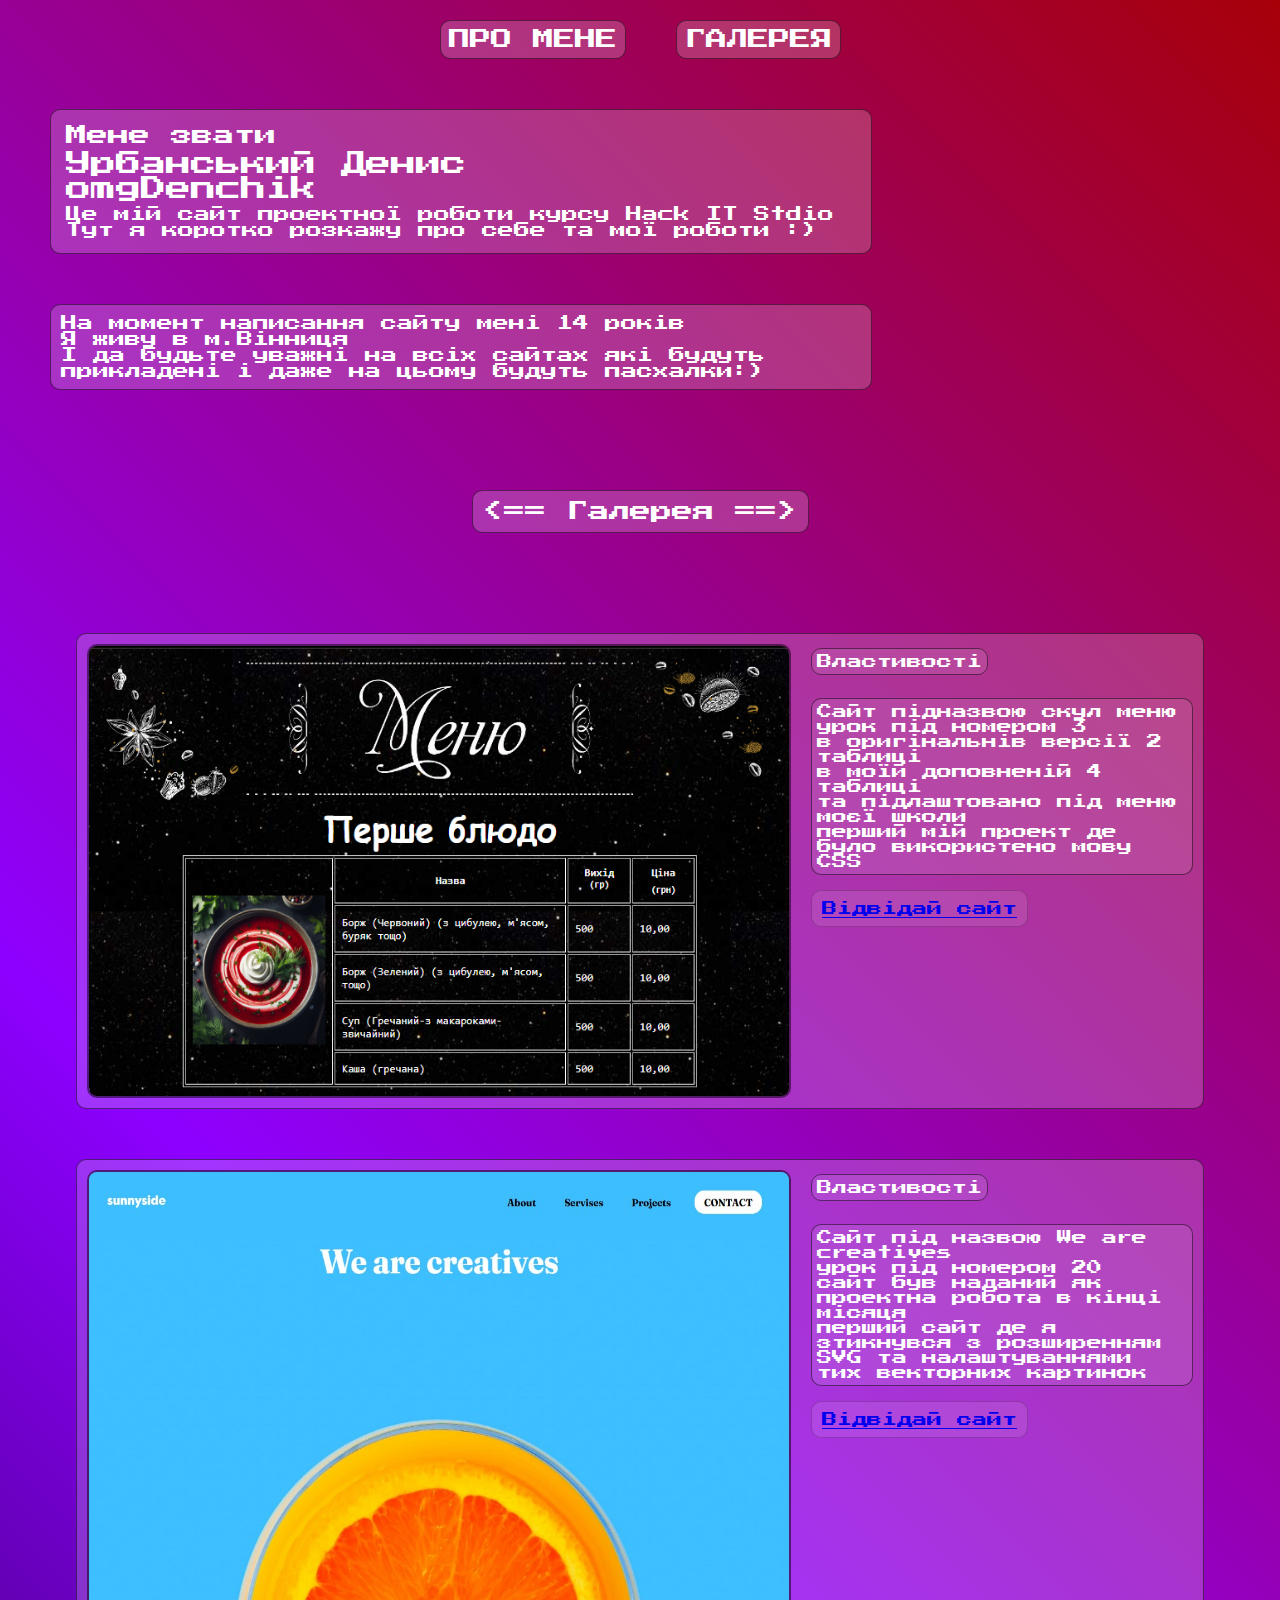
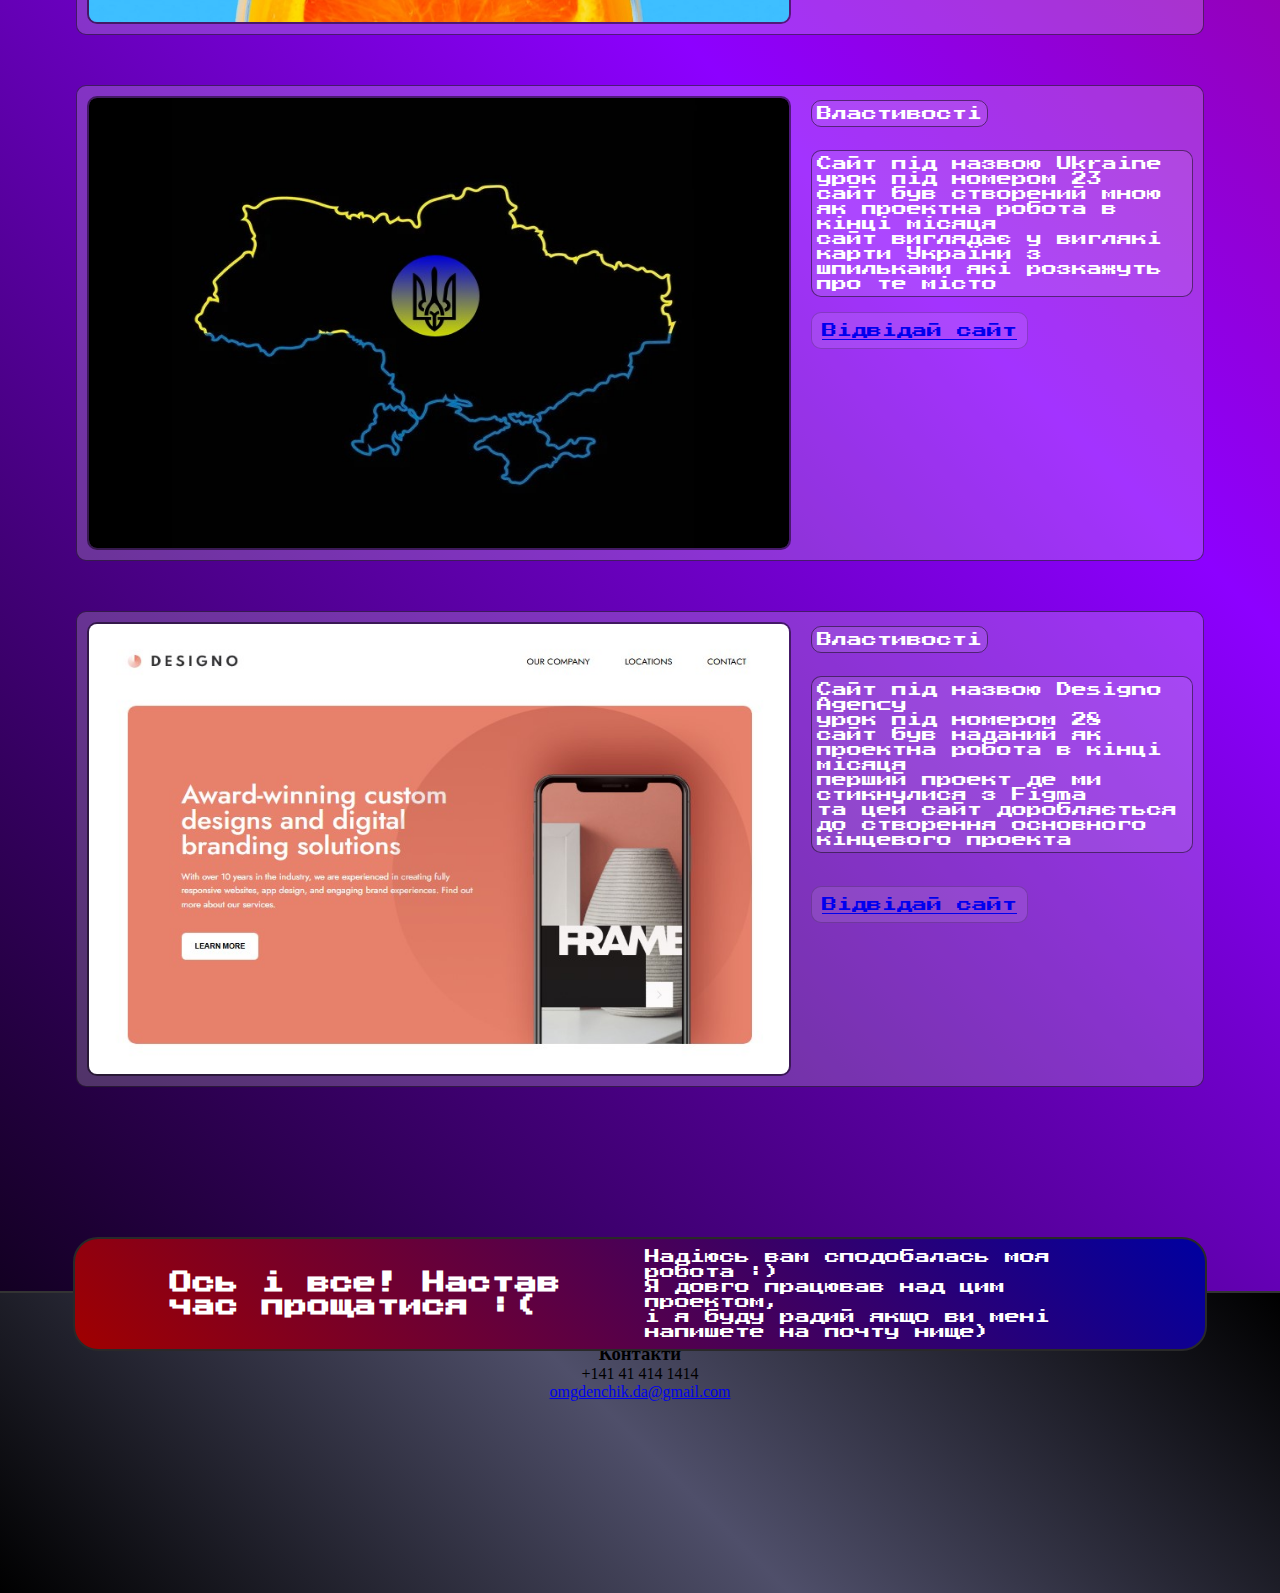
==== commit 93b9edde: "Add files via upload" ====
--- a/index.html
+++ b/index.html
@@ -174,6 +174,14 @@
         </div>
     </main>
     <footer>
+        <div class="contacts">
+            <h3>Контакти</h3>
+            <p>+141 41 414 1414</p>
+            <a href="https://mail.google.com/mail/?view=cm&fs=1&to=omgdenchik.da@gmail.com&su=Пасхалки&body=Я%20знайшов%20такі%20пасхалки,%20ти%20радий?" target="_blank">
+                omgdenchik.da@gmail.com
+            </a> 
+
+        </div>
 
     </footer>
 </body>
--- a/style.css
+++ b/style.css
@@ -206,7 +206,8 @@
 
 .gal_list_chek {
     margin: 10px 0px 0px 0px;
-    transition: transform 0.4s cubic-bezier(0.42, 0, 0.5, 3), color 0.3s ease-in-out;
+    transition: all 0.4s cubic-bezier(0.42, 0, 0.5, 3);
+    
 }
 
 .gal_list_chek:hover {
@@ -214,69 +215,39 @@
 
 }
 
-#gal_list_chek_leb1:checked~.gal_list_chek_txt1 {
-    visibility: visible;
+.gal_list_chek_txt1,
+.gal_list_chek_txt2,
+.gal_list_chek_txt3,
+.gal_list_chek_txt4 {
+    max-height: 0;  /* Початково прихований блок */
+    opacity: 0;
+    z-index: 1;
+    overflow: hidden; /* Запобігає появі контенту */
+    transform: translateY(-35px);
+    transition: max-height 0.4s ease-out, opacity 0.4s ease-out, transform 0.4s ease-out;
+}
+
+/* Коли чекбокс активний (відкриваємо блок) */
+#gal_list_chek_leb1:checked ~ .gal_list_chek_txt1,
+#gal_list_chek_leb2:checked ~ .gal_list_chek_txt2,
+#gal_list_chek_leb3:checked ~ .gal_list_chek_txt3,
+#gal_list_chek_leb4:checked ~ .gal_list_chek_txt4 {
+    max-height: 100px; /* Підлаштуй під висоту контенту */
+    opacity: 1;
     transform: translateY(0);
-    bottom: 0;
-    opacity: 1;
-}
-
-#gal_list_chek_leb2:checked~.gal_list_chek_txt2 {
-    visibility: visible;
-    transform: translateY(0);
-    bottom: 0;
-    opacity: 1;
-}
-
-#gal_list_chek_leb3:checked~.gal_list_chek_txt3 {
-    visibility: visible;
-    transform: translateY(0);
-    bottom: 0;
-    opacity: 1;
-}
-
-#gal_list_chek_leb4:checked~.gal_list_chek_txt4 {
-    visibility: visible;
-    transform: translateY(0);
-    bottom: 0;
-    opacity: 1;
-}
-
-.gal_list_chek_txt1 {
-    visibility: hidden;
-    transform: translateY(-50px);
-    transition: all 0.4s cubic-bezier(0.42, 0, 0.5, 3);
-    bottom: -50px;
+}
+
+/* Коли чекбокс знімається (закриваємо блок) */
+#gal_list_chek_leb1:not(:checked) ~ .gal_list_chek_txt1,
+#gal_list_chek_leb2:not(:checked) ~ .gal_list_chek_txt2,
+#gal_list_chek_leb3:not(:checked) ~ .gal_list_chek_txt3,
+#gal_list_chek_leb4:not(:checked) ~ .gal_list_chek_txt4 {
+    max-height: 0; /* Блок ховається */
     opacity: 0;
-
-}
-
-.gal_list_chek_txt2 {
-    visibility: hidden;
-    transform: translateY(-50px);
-    transition: all 0.4s cubic-bezier(0.42, 0, 0.5, 3);
-    bottom: -50px;
-    opacity: 0;
-
-}
-
-.gal_list_chek_txt3 {
-    visibility: hidden;
-    transform: translateY(-50px);
-    transition: all 0.4s cubic-bezier(0.42, 0, 0.5, 3);
-    bottom: -50px;
-    opacity: 0;
-
-}
-
-.gal_list_chek_txt4 {
-    visibility: hidden;
-    transform: translateY(-50px);
-    transition: all 0.4s cubic-bezier(0.42, 0, 0.5, 3);
-    bottom: -50px;
-    opacity: 0;
-
-}
+    transform: translateY(-35px);
+}
+
+
 
 .txt {
     font-size: 15px;
@@ -296,7 +267,7 @@
     font-weight: 400;
     margin: 10px 0px 10px 0px;
     padding: 5px;
-
+    z-index: 2;
     background-color: rgba(255, 255, 255, 0.10);
     border: 1px rgba(0, 0, 0, 0.50) solid;
     border-radius: 10px;
@@ -311,12 +282,13 @@
     font-size: 15px;
     font-family: "Press Start 2P", system-ui;
     font-weight: 400;
-    padding: 5px;
+    padding: 10px;
     background-color: rgba(255, 255, 255, 0.10);
     border: 1px rgba(0, 0, 0, 0.20) solid;
     border-radius: 10px;
     text-decoration: none;
     transition: all 0.4s cubic-bezier(0.42, 0, 0.5, 3);
+    max-width: 195px;
 
 }
 
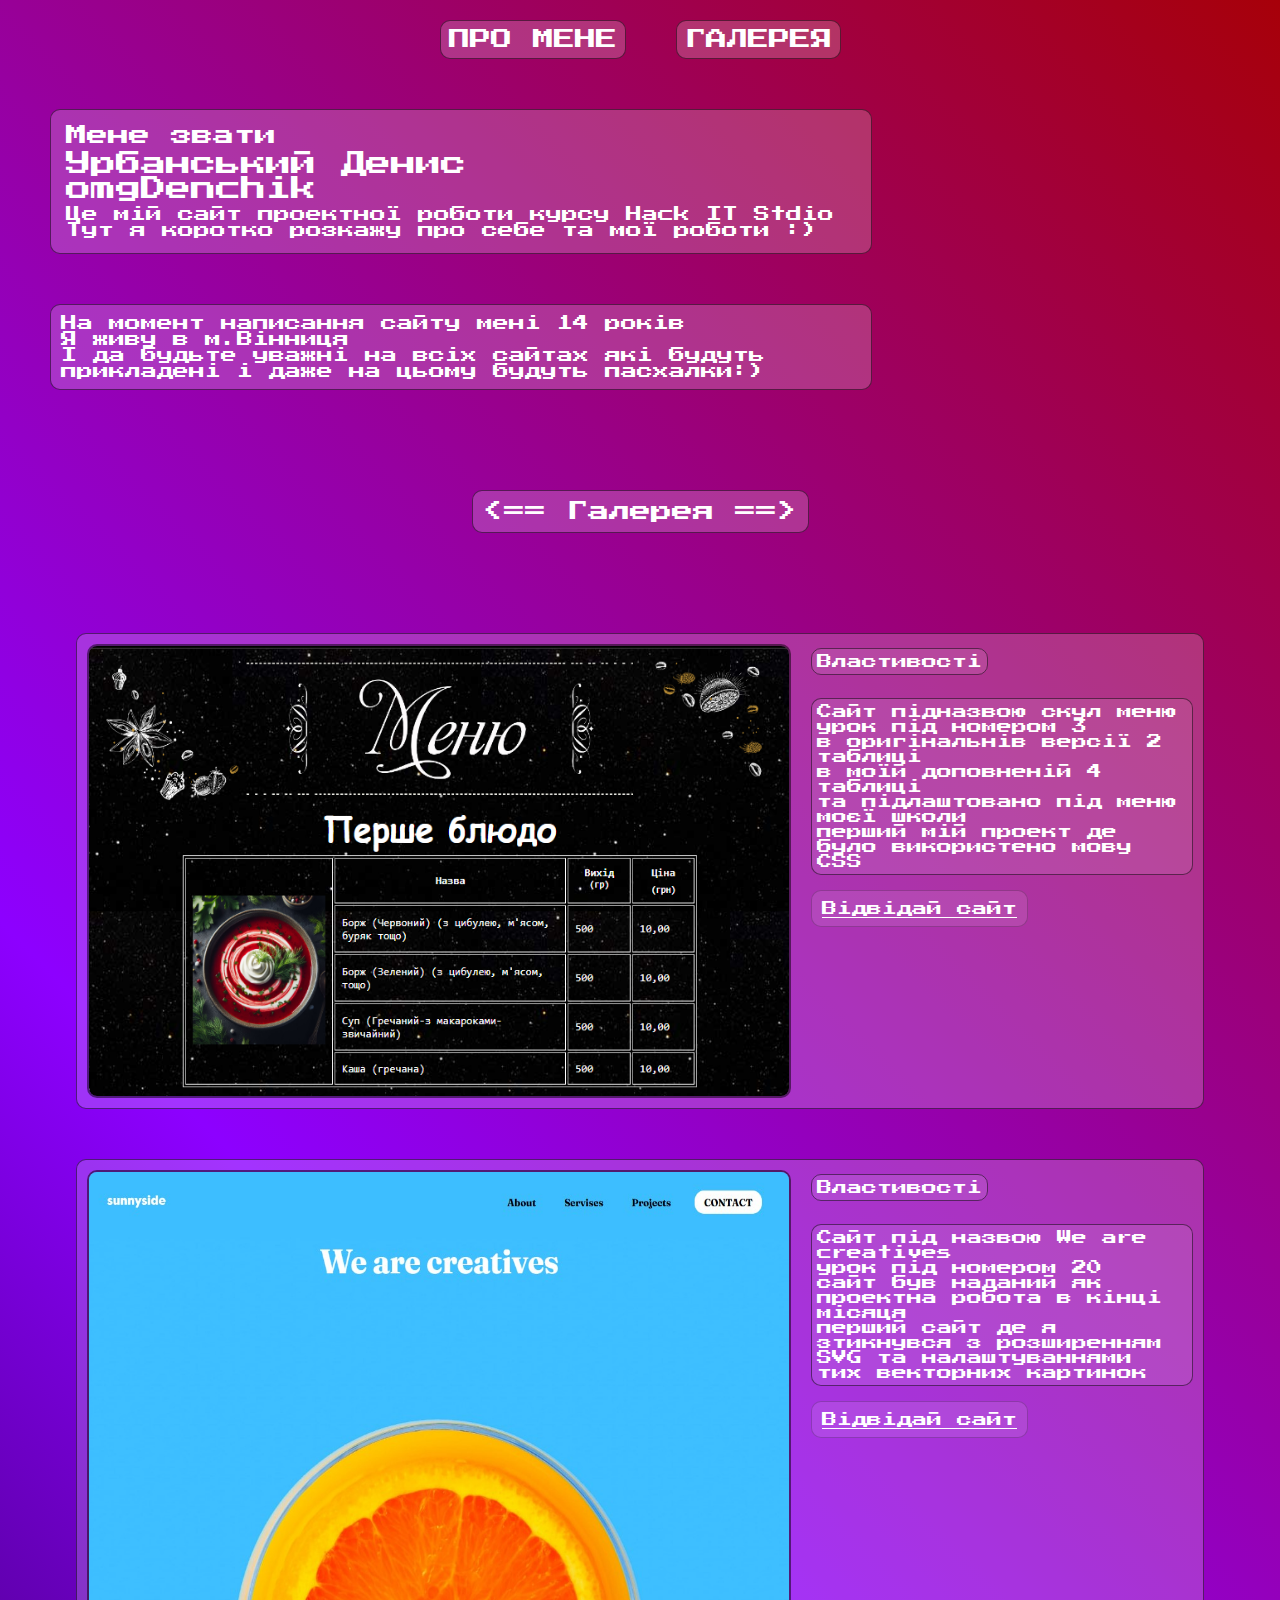
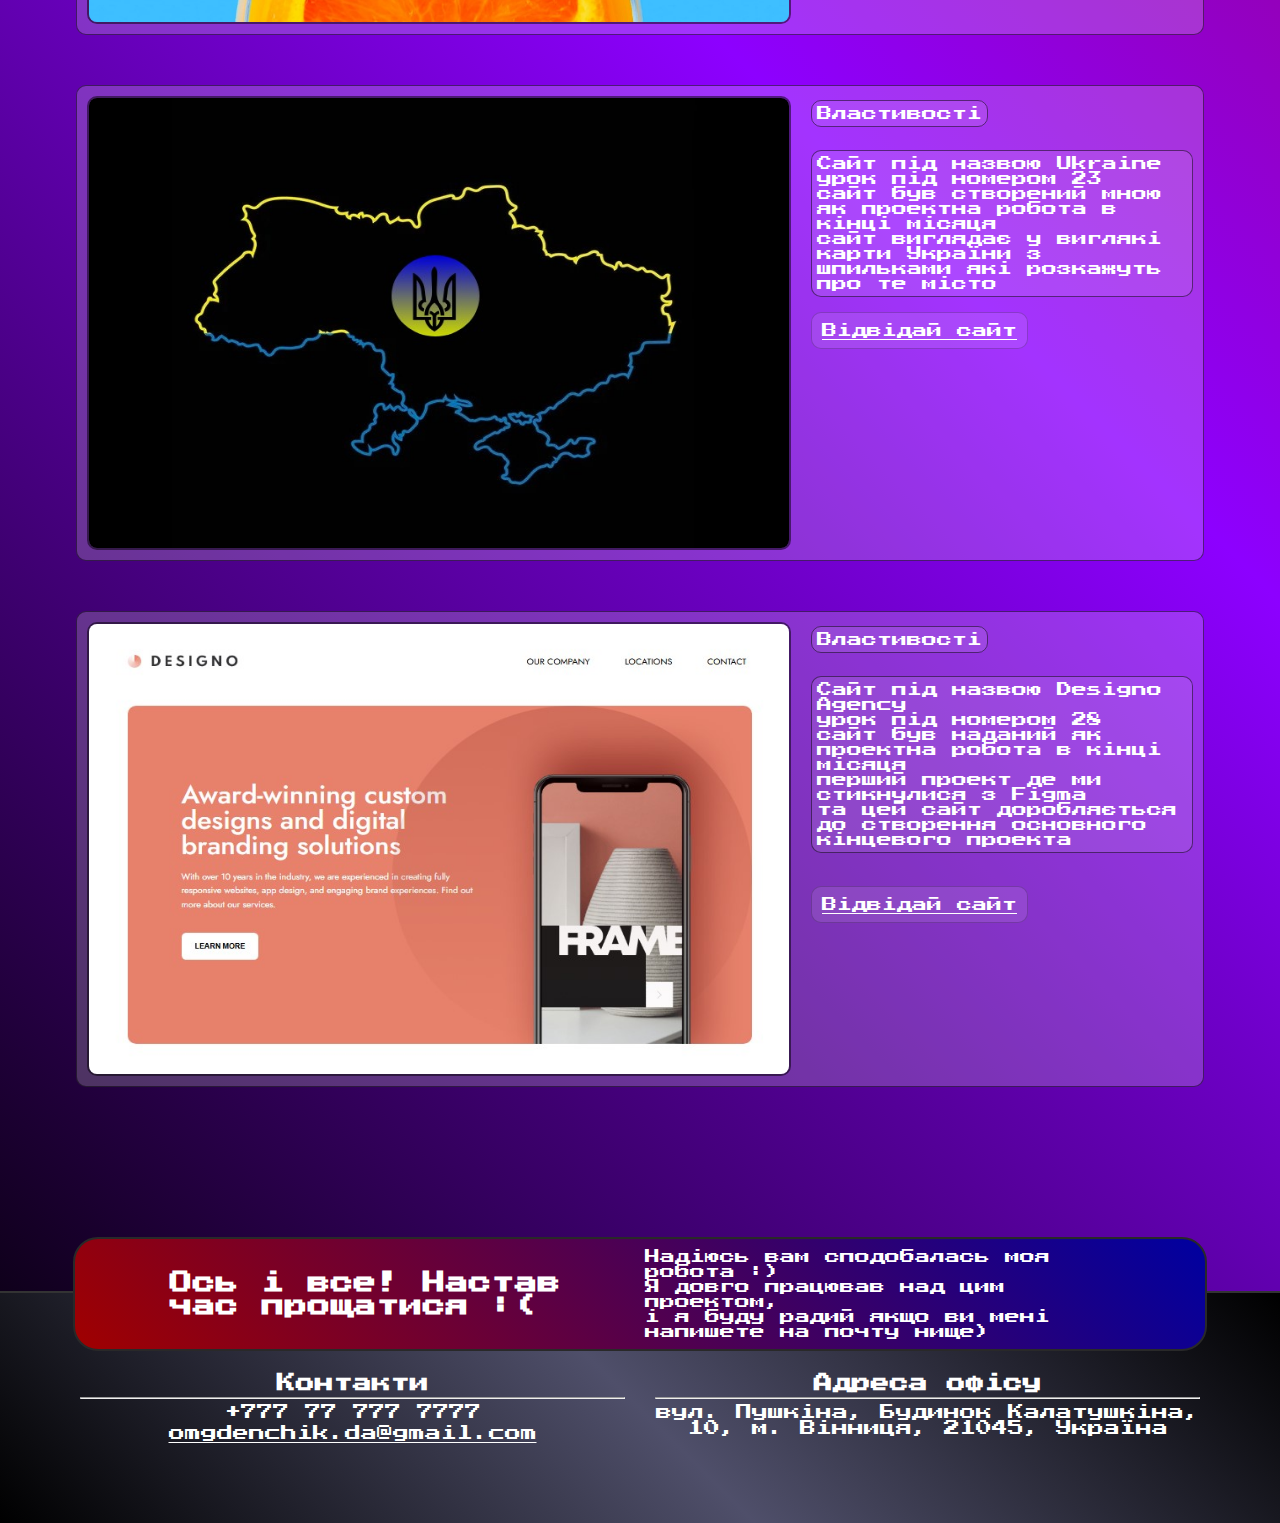
==== commit 0ca53998: "Add files via upload" ====
--- a/index.html
+++ b/index.html
@@ -174,13 +174,19 @@
         </div>
     </main>
     <footer>
-        <div class="contacts">
+        <div class="contacts fot">
             <h3>Контакти</h3>
-            <p>+141 41 414 1414</p>
+            <hr>
+            <p>+777 77 777 7777</p>
             <a href="https://mail.google.com/mail/?view=cm&fs=1&to=omgdenchik.da@gmail.com&su=Пасхалки&body=Я%20знайшов%20такі%20пасхалки,%20ти%20радий?" target="_blank">
                 omgdenchik.da@gmail.com
             </a> 
 
+        </div>
+        <div class="adres fot">
+            <h3>Адреса офісу</h3>
+            <hr>
+            <p>вул. Пушкіна, Будинок Калатушкіна, 10, м. Вінниця, 21045, Україна</p>
         </div>
 
     </footer>
--- a/style.css
+++ b/style.css
@@ -18,6 +18,10 @@
     background: #464646;
     border-radius: 10px;
     border: rgb(145, 145, 145) 3px solid;
+}
+
+a:-webkit-any-link {
+    color: white;
 }
 
 * {
@@ -145,6 +149,10 @@
 .gall_header_p:hover {
     background-color: rgba(211, 211, 211, 0.63);
     transform: scale(1.05);
+}
+
+.gall_header_p:active{
+    transform: rotate(300deg);
 }
 
 .gallerey {
@@ -289,6 +297,7 @@
     text-decoration: none;
     transition: all 0.4s cubic-bezier(0.42, 0, 0.5, 3);
     max-width: 195px;
+    color: white;
 
 }
 
@@ -332,11 +341,32 @@
 footer{
     background: rgb(0,0,0);
     background: linear-gradient(45deg, rgba(0,0,0,1) 0%, rgba(79,79,106,1) 50%, rgba(0,0,0,1) 100%);
-    height: 200px;
+    height: 100px;
     text-align: center;
+    display: flex;
+    justify-content: space-around;
     padding: 50px;
+    padding-left: 80px;
+    padding-right: 80px;
     position: relative;
     z-index: 1;
     border-top: 2px rgb(51, 51, 51) solid;
-    
+    padding-top: 80px;
+    color: white;
+    font-family: "Press Start 2P", system-ui;
+    font-weight: 400;
+    gap: 30px;
+}
+
+footer a{
+    color: white;
+    font-family: "Press Start 2P", system-ui;
+    font-weight: 400;
+}
+
+.fot{
+    display: flex;
+    flex-direction: column;
+    gap: 5px;
+    width: 50%;
 }